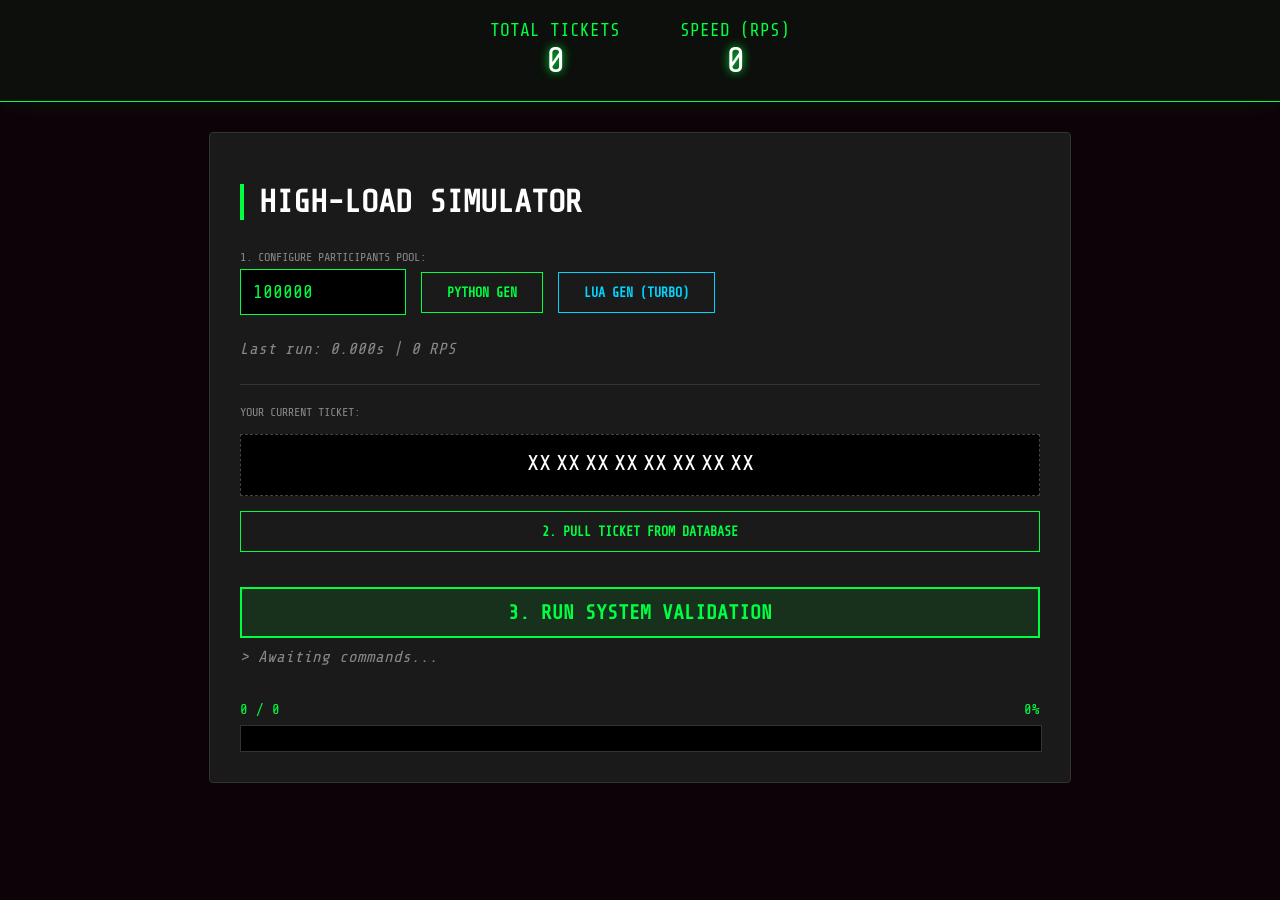
==== static/index.html @ 763cc115 "Initial commit: truly clean" ====
<!DOCTYPE html>
<html lang="en">
<head>
    <meta charset="UTF-8">
    <meta name="viewport" content="width=device-width, initial-scale=1.0">
    <title>Redis High-Load System</title>
    <link href="https://fonts.googleapis.com/css2?family=Share+Tech+Mono&display=swap" rel="stylesheet">
    <style>
        :root {
            --neon-green: #00ff41;
            --neon-blue: #00d4ff;
            --dark-bg: #0d0208;
            --panel-bg: #1a1a1a;
        }

        body {
            font-family: 'Share Tech Mono', monospace;
            background: var(--dark-bg);
            color: var(--neon-green);
            margin: 0;
            display: flex;
            flex-direction: column;
            align-items: center;
            min-height: 100vh;
        }

        .stats-container {
            display: flex;
            width: 100%;
            justify-content: center;
            gap: 60px;
            padding: 20px 0;
            background: rgba(0, 255, 65, 0.05);
            border-bottom: 1px solid var(--neon-green);
            box-shadow: 0 0 20px rgba(0, 255, 65, 0.1);
        }

        .stat-box { font-size: 18px; text-align: center; }
        .stat-value { color: #fff; display: block; font-size: 36px; text-shadow: 0 0 10px var(--neon-green); }

        .main-panel {
            width: 90%;
            max-width: 800px;
            background: var(--panel-bg);
            margin: 30px 0;
            padding: 30px;
            border: 1px solid #333;
            border-radius: 4px;
        }

        h1 { color: #fff; border-left: 4px solid var(--neon-green); padding-left: 15px; text-transform: uppercase; margin-bottom: 30px;}

        .control-row {
            display: flex;
            align-items: center;
            gap: 15px;
            margin-bottom: 25px;
            flex-wrap: wrap;
        }

        input[type="number"] {
            background: #000;
            border: 1px solid var(--neon-green);
            color: var(--neon-green);
            padding: 12px;
            font-size: 18px;
            font-family: inherit;
            width: 140px;
            outline: none;
        }

        button {
            background: transparent;
            color: var(--neon-green);
            padding: 12px 25px;
            font-family: inherit;
            font-weight: bold;
            border: 1px solid var(--neon-green);
            cursor: pointer;
            transition: all 0.2s ease;
            text-transform: uppercase;
        }

        button:hover {
            background: var(--neon-green);
            color: #000;
            box-shadow: 0 0 15px var(--neon-green);
        }

        .lua-btn { border-color: var(--neon-blue); color: var(--neon-blue); }
        .lua-btn:hover { background: var(--neon-blue); color: #000; box-shadow: 0 0 15px var(--neon-blue); }

        button.primary-btn {
            background: rgba(0, 255, 65, 0.1);
            border-width: 2px;
            width: 100%;
            font-size: 20px;
            margin-top: 10px;
        }

        .progress-section { margin-top: 30px; }
        .progress-labels { display: flex; justify-content: space-between; margin-bottom: 8px; font-size: 14px; }

        .progress-container {
            width: 100%; height: 25px; background: #000; border: 1px solid #333; position: relative;
            overflow: hidden;
        }

        #progress-bar {
            width: 0%; height: 100%; background: var(--neon-green);
            transition: width 0.15s linear;
            box-shadow: 0 0 20px rgba(0, 255, 65, 0.4);
        }

        .numbers-display {
            background: #000; padding: 15px; border: 1px dashed #444;
            margin: 15px 0; font-size: 1.4em; color: #fff; min-height: 30px;
            display: flex; gap: 5px; justify-content: center;
        }

        .status-msg { color: #888; font-style: italic; margin-top: 10px; min-height: 1.5em; }
        label { display: block; font-size: 12px; color: #888; margin-bottom: 5px; }

        .win-box { border: 2px solid #ffff00; padding: 15px; background: rgba(255,255,0,0.1); text-align: center; }
        .win-text { font-size: 1.5em; color: #ffff00; display: block; margin-bottom: 5px; }
    </style>
</head>
<body>

    <div class="stats-container">
        <div class="stat-box">TOTAL TICKETS<span id="total-counter" class="stat-value">0</span></div>
        <div class="stat-box">SPEED (RPS)<span id="rps-counter" class="stat-value">0</span></div>
    </div>

    <div class="main-panel">
        <h1>High-Load Simulator</h1>

        <div class="control-section">
            <label for="participants">1. CONFIGURE PARTICIPANTS POOL:</label>
            <div class="control-row">
                <input type="number" id="participants" value="100000" min="1">
                <button onclick="runGenerator('python')">Python Gen</button>
                <button onclick="runGenerator('lua')" class="lua-btn">Lua Gen (Turbo)</button>
            </div>
        </div>

        <div id="benchmark-result" class="status-msg">
            Last run: <span id="timer-val">0.000</span>s | <span id="eff-rps">0</span> RPS
        </div>

        <hr style="border: 0; border-top: 1px solid #333; margin: 20px 0;">

        <div class="control-section">
            <label>YOUR CURRENT TICKET:</label>
            <div id="user-numbers" class="numbers-display">
                <span>XX</span><span>XX</span><span>XX</span><span>XX</span>
                <span>XX</span><span>XX</span><span>XX</span><span>XX</span>
            </div>
            <button onclick="pickMyTicket()" style="width: 100%;">2. PULL TICKET FROM DATABASE</button>
        </div>

        <div style="margin-top: 25px;">
            <button id="startLotteryBtn" onclick="startFullLottery()" class="primary-btn">
                3. RUN SYSTEM VALIDATION
            </button>
        </div>

        <div id="game-status" class="status-msg">> Awaiting commands...</div>

        <div class="progress-section">
            <div class="progress-labels">
                <span id="progress-count">0 / 0</span>
                <span id="progress-percent">0%</span>
            </div>
            <div class="progress-container">
                <div id="progress-bar"></div>
            </div>
        </div>
    </div>

    <script src="/static/script.js"></script>
</body>
</html>
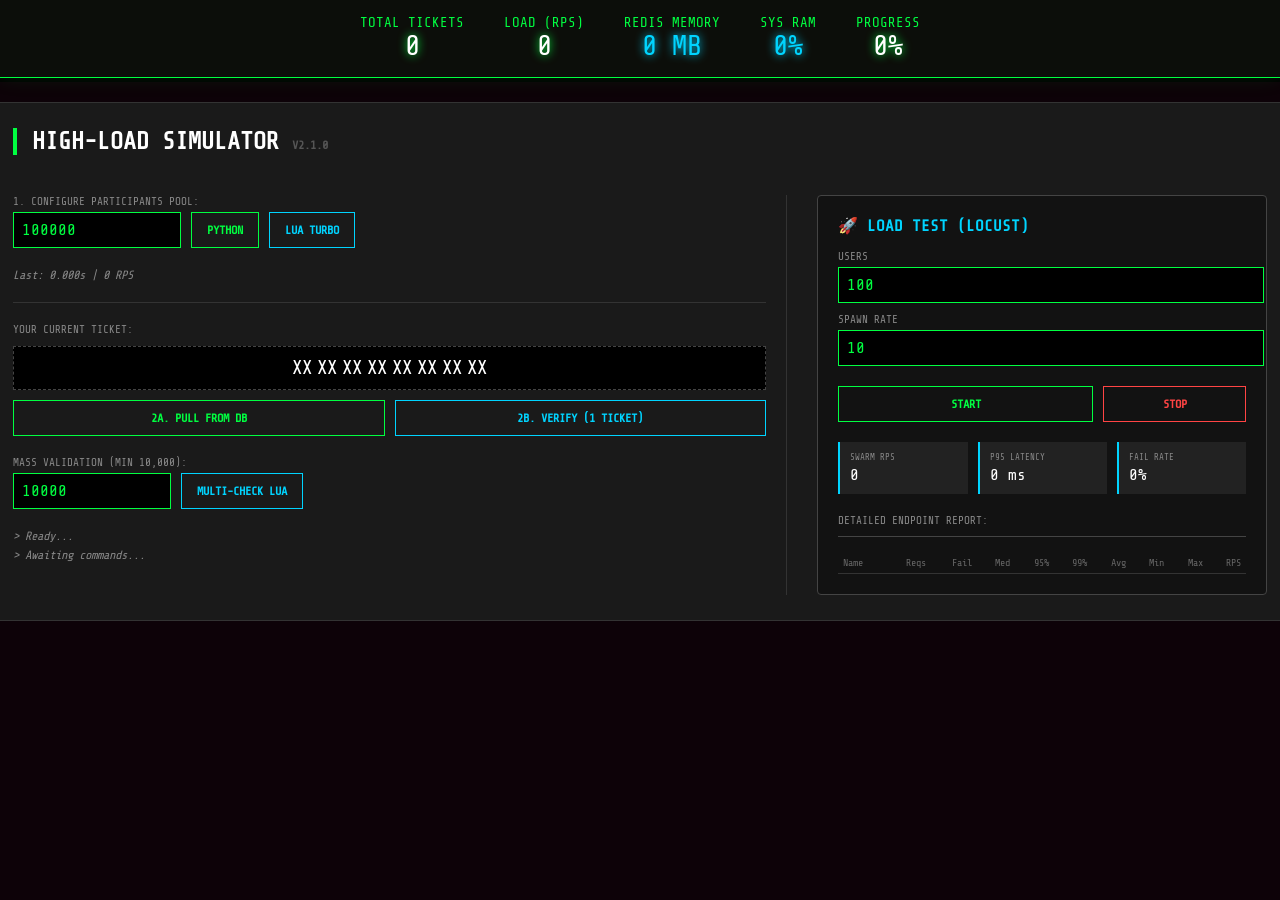
==== commit 837b4350: "feat: implement load testing dashboard and locust integration Body:  Integrated Locust real-time met" ====
--- a/static/index.html
+++ b/static/index.html
@@ -24,156 +24,257 @@
             min-height: 100vh;
         }
 
+        /* ВЕРХНЯЯ ПАНЕЛЬ СТАТИСТИКИ */
         .stats-container {
             display: flex;
             width: 100%;
             justify-content: center;
-            gap: 60px;
-            padding: 20px 0;
+            gap: 40px;
+            padding: 15px 0;
             background: rgba(0, 255, 65, 0.05);
             border-bottom: 1px solid var(--neon-green);
             box-shadow: 0 0 20px rgba(0, 255, 65, 0.1);
-        }
-
-        .stat-box { font-size: 18px; text-align: center; }
-        .stat-value { color: #fff; display: block; font-size: 36px; text-shadow: 0 0 10px var(--neon-green); }
+            position: sticky;
+            top: 0;
+            z-index: 100;
+        }
+
+        .stat-box { font-size: 14px; text-align: center; }
+        .stat-value { color: #fff; display: block; font-size: 28px; text-shadow: 0 0 10px var(--neon-green); }
+        .stat-value.blue { text-shadow: 0 0 10px var(--neon-blue); color: var(--neon-blue); }
+
+        /* ПРОГРЕСС БАР ВВЕРХУ */
+        .top-progress {
+            width: 100%;
+            height: 4px;
+            background: #000;
+            position: relative;
+        }
+        #progress-bar {
+            width: 0%;
+            height: 100%;
+            background: var(--neon-green);
+            box-shadow: 0 0 15px var(--neon-green);
+            transition: width 0.2s ease;
+        }
 
         .main-panel {
-            width: 90%;
-            max-width: 800px;
+            width: 98%;
+            max-width: 1300px; /* Увеличил ширину для таблицы */
             background: var(--panel-bg);
-            margin: 30px 0;
-            padding: 30px;
+            margin: 20px 0;
+            padding: 25px;
             border: 1px solid #333;
             border-radius: 4px;
-        }
-
-        h1 { color: #fff; border-left: 4px solid var(--neon-green); padding-left: 15px; text-transform: uppercase; margin-bottom: 30px;}
+            display: grid;
+            grid-template-columns: 1fr 450px; /* Расширил колонку Locust под таблицу */
+            gap: 30px;
+        }
+
+        h1 { grid-column: 1 / -1; color: #fff; border-left: 4px solid var(--neon-green); padding-left: 15px; text-transform: uppercase; margin: 0 0 10px 0; font-size: 24px;}
+
+        /* ЛЕВАЯ ЧАСТЬ */
+        .generator-section { border-right: 1px solid #333; padding-right: 20px; }
+
+        /* ПРАВАЯ ЧАСТЬ (LOCUST) */
+        .locust-panel {
+            background: rgba(0, 0, 0, 0.3);
+            padding: 20px;
+            border: 1px solid #444;
+            border-radius: 4px;
+            display: flex;
+            flex-direction: column;
+        }
 
         .control-row {
             display: flex;
             align-items: center;
-            gap: 15px;
-            margin-bottom: 25px;
-            flex-wrap: wrap;
+            gap: 10px;
+            margin-bottom: 20px;
         }
 
         input[type="number"] {
             background: #000;
             border: 1px solid var(--neon-green);
             color: var(--neon-green);
-            padding: 12px;
-            font-size: 18px;
+            padding: 8px;
+            font-size: 16px;
             font-family: inherit;
-            width: 140px;
             outline: none;
         }
 
         button {
             background: transparent;
             color: var(--neon-green);
-            padding: 12px 25px;
+            padding: 10px 15px;
             font-family: inherit;
             font-weight: bold;
             border: 1px solid var(--neon-green);
             cursor: pointer;
             transition: all 0.2s ease;
             text-transform: uppercase;
+            font-size: 12px;
         }
 
         button:hover {
             background: var(--neon-green);
             color: #000;
-            box-shadow: 0 0 15px var(--neon-green);
+            box-shadow: 0 0 10px var(--neon-green);
         }
 
         .lua-btn { border-color: var(--neon-blue); color: var(--neon-blue); }
-        .lua-btn:hover { background: var(--neon-blue); color: #000; box-shadow: 0 0 15px var(--neon-blue); }
-
-        button.primary-btn {
-            background: rgba(0, 255, 65, 0.1);
-            border-width: 2px;
+        .lua-btn:hover { background: var(--neon-blue); color: #000; box-shadow: 0 0 10px var(--neon-blue); }
+
+        .numbers-display {
+            background: #000; padding: 10px; border: 1px dashed #444;
+            margin: 10px 0; font-size: 1.2em; color: #fff;
+            display: flex; gap: 5px; justify-content: center;
+        }
+
+        .status-msg { color: #888; font-size: 12px; margin-top: 5px; font-style: italic; }
+        label { display: block; font-size: 11px; color: #888; margin-bottom: 4px; text-transform: uppercase; }
+
+        .locust-stats-grid {
+            display: grid;
+            grid-template-columns: repeat(3, 1fr);
+            gap: 10px;
+            margin-top: 20px;
+            margin-bottom: 20px;
+        }
+        .stat-card-small {
+            background: #222;
+            padding: 10px;
+            border-left: 2px solid var(--neon-blue);
+        }
+        .stat-card-small small { font-size: 9px; color: #888; display: block; margin-bottom: 4px; }
+        .stat-card-small .val { font-size: 16px; color: #fff; }
+
+        /* ТАБЛИЦА СТАТИСТИКИ */
+        .table-wrapper {
+            overflow-x: auto;
+            border-top: 1px solid #444;
+            padding-top: 15px;
+            margin-top: 5px;
+        }
+        .stats-table {
             width: 100%;
-            font-size: 20px;
-            margin-top: 10px;
-        }
-
-        .progress-section { margin-top: 30px; }
-        .progress-labels { display: flex; justify-content: space-between; margin-bottom: 8px; font-size: 14px; }
-
-        .progress-container {
-            width: 100%; height: 25px; background: #000; border: 1px solid #333; position: relative;
-            overflow: hidden;
-        }
-
-        #progress-bar {
-            width: 0%; height: 100%; background: var(--neon-green);
-            transition: width 0.15s linear;
-            box-shadow: 0 0 20px rgba(0, 255, 65, 0.4);
-        }
-
-        .numbers-display {
-            background: #000; padding: 15px; border: 1px dashed #444;
-            margin: 15px 0; font-size: 1.4em; color: #fff; min-height: 30px;
-            display: flex; gap: 5px; justify-content: center;
-        }
-
-        .status-msg { color: #888; font-style: italic; margin-top: 10px; min-height: 1.5em; }
-        label { display: block; font-size: 12px; color: #888; margin-bottom: 5px; }
-
-        .win-box { border: 2px solid #ffff00; padding: 15px; background: rgba(255,255,0,0.1); text-align: center; }
-        .win-text { font-size: 1.5em; color: #ffff00; display: block; margin-bottom: 5px; }
+            font-size: 10px;
+            border-collapse: collapse;
+            text-align: right;
+        }
+        .stats-table th {
+            color: #666;
+            padding: 5px;
+            border-bottom: 1px solid #333;
+            font-weight: normal;
+        }
+        .stats-table td {
+            padding: 6px 4px;
+            border-bottom: 1px solid #222;
+        }
+        .stats-table tr:hover { background: rgba(255,255,255,0.02); }
     </style>
 </head>
 <body>
 
     <div class="stats-container">
         <div class="stat-box">TOTAL TICKETS<span id="total-counter" class="stat-value">0</span></div>
-        <div class="stat-box">SPEED (RPS)<span id="rps-counter" class="stat-value">0</span></div>
+        <div class="stat-box">LOAD (RPS)<span id="rps-counter" class="stat-value">0</span></div>
+        <div class="stat-box">REDIS MEMORY<span id="redis-mem-val" class="stat-value blue">0 MB</span></div>
+        <div class="stat-box">SYS RAM<span id="sys-mem-val" class="stat-value blue">0%</span></div>
+        <div class="stat-box">PROGRESS<span id="progress-percent" class="stat-value">0%</span></div>
     </div>
 
+    <div class="top-progress">
+        <div id="progress-bar"></div>
+    </div>
+
     <div class="main-panel">
-        <h1>High-Load Simulator</h1>
-
-        <div class="control-section">
-            <label for="participants">1. CONFIGURE PARTICIPANTS POOL:</label>
+        <h1>High-Load Simulator <small style="font-size: 12px; color: #555;">v2.1.0</small></h1>
+
+        <div class="generator-section">
+            <label id="gen-label">1. CONFIGURE PARTICIPANTS POOL:</label>
             <div class="control-row">
-                <input type="number" id="participants" value="100000" min="1">
-                <button onclick="runGenerator('python')">Python Gen</button>
-                <button onclick="runGenerator('lua')" class="lua-btn">Lua Gen (Turbo)</button>
-            </div>
-        </div>
-
-        <div id="benchmark-result" class="status-msg">
-            Last run: <span id="timer-val">0.000</span>s | <span id="eff-rps">0</span> RPS
-        </div>
-
-        <hr style="border: 0; border-top: 1px solid #333; margin: 20px 0;">
-
-        <div class="control-section">
+                <input type="number" id="participants" value="100000" style="width: 150px;">
+                <button onclick="runGenerator('python')">Python</button>
+                <button onclick="runGenerator('lua')" class="lua-btn">Lua Turbo</button>
+            </div>
+            <div id="benchmark-result" class="status-msg">
+                Last: <span id="timer-val">0.000</span>s | <span id="eff-rps">0</span> RPS
+            </div>
+
+            <hr style="border: 0; border-top: 1px solid #333; margin: 20px 0;">
+
             <label>YOUR CURRENT TICKET:</label>
             <div id="user-numbers" class="numbers-display">
                 <span>XX</span><span>XX</span><span>XX</span><span>XX</span>
                 <span>XX</span><span>XX</span><span>XX</span><span>XX</span>
             </div>
-            <button onclick="pickMyTicket()" style="width: 100%;">2. PULL TICKET FROM DATABASE</button>
+            <div id="ticket-status" class="status-msg" style="text-align: center; margin-bottom: 10px;"></div>
+
+            <div style="display: flex; gap: 10px; margin-bottom: 20px;">
+                <button onclick="pickMyTicket()" style="flex: 1;">2a. PULL FROM DB</button>
+                <button onclick="verifySingleTicket()" class="lua-btn" style="flex: 1;">2b. VERIFY (1 TICKET)</button>
+            </div>
+
+            <label>MASS VALIDATION (MIN 10,000):</label>
+            <div class="control-row">
+                <input type="number" id="multi-count" value="10000" min="10000" step="1000" style="width: 140px;">
+                <button onclick="runMultiCheck()" class="lua-btn">Multi-Check Lua</button>
+            </div>
+            <div id="multi-results" class="status-msg">> Ready...</div>
+            <div id="game-status" class="status-msg">> Awaiting commands...</div>
         </div>
 
-        <div style="margin-top: 25px;">
-            <button id="startLotteryBtn" onclick="startFullLottery()" class="primary-btn">
-                3. RUN SYSTEM VALIDATION
-            </button>
-        </div>
-
-        <div id="game-status" class="status-msg">> Awaiting commands...</div>
-
-        <div class="progress-section">
-            <div class="progress-labels">
-                <span id="progress-count">0 / 0</span>
-                <span id="progress-percent">0%</span>
-            </div>
-            <div class="progress-container">
-                <div id="progress-bar"></div>
+        <div class="locust-panel">
+            <h3 style="margin: 0 0 15px 0; font-size: 16px; color: var(--neon-blue);">🚀 LOAD TEST (LOCUST)</h3>
+
+            <label>Users</label>
+            <input type="number" id="locust-users" value="100" style="width: 100%; margin-bottom: 10px;">
+
+            <label>Spawn Rate</label>
+            <input type="number" id="locust-spawn" value="10" style="width: 100%; margin-bottom: 20px;">
+
+            <div style="display: flex; gap: 10px;">
+                <button onclick="startLocust()" style="flex: 2; border-color: #00ff41;">START</button>
+                <button onclick="stopLocust()" style="flex: 1; border-color: #ff4444; color: #ff4444;">STOP</button>
+            </div>
+
+            <div class="locust-stats-grid">
+                <div class="stat-card-small">
+                    <small>SWARM RPS</small>
+                    <div id="external-rps" class="val">0</div>
+                </div>
+                <div class="stat-card-small">
+                    <small>P95 LATENCY</small>
+                    <div id="p95-latency" class="val">0 ms</div>
+                </div>
+                <div class="stat-card-small">
+                    <small>FAIL RATE</small>
+                    <div id="fail-rate" class="val">0%</div>
+                </div>
+            </div>
+
+            <label>Detailed Endpoint Report:</label>
+            <div class="table-wrapper">
+                <table class="stats-table">
+                    <thead>
+                        <tr>
+                            <th style="text-align:left">Name</th>
+                            <th>Reqs</th>
+                            <th>Fail</th>
+                            <th>Med</th>
+                            <th>95%</th>
+                            <th>99%</th>
+                            <th>Avg</th>
+                            <th>Min</th>
+                            <th>Max</th>
+                            <th>RPS</th>
+                        </tr>
+                    </thead>
+                    <tbody id="stats-body">
+                        </tbody>
+                </table>
             </div>
         </div>
     </div>
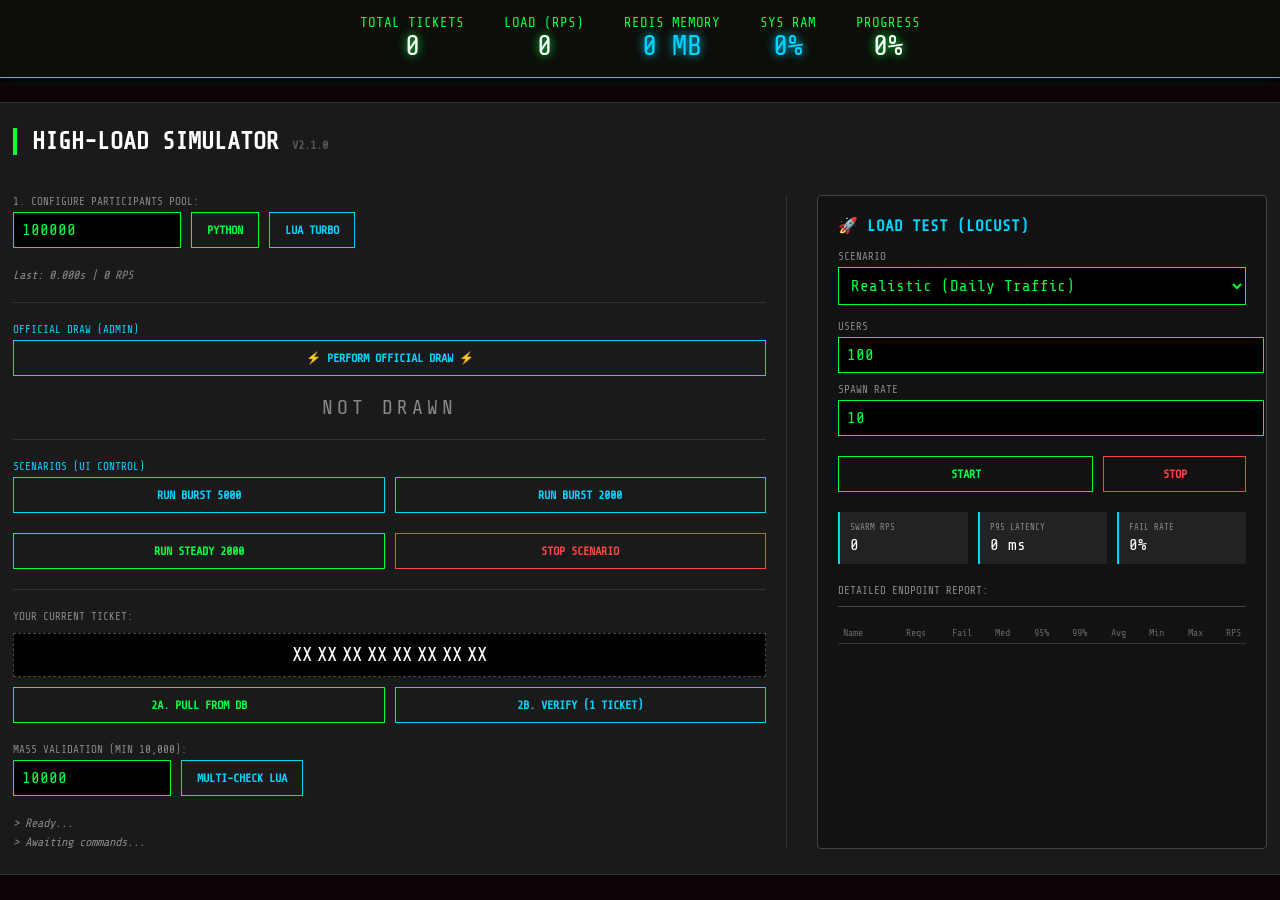
==== commit 23667ab1: "feat(load-dashboard): add scenario presets (burst/steady), modularize frontend structure, stabilize " ====
--- a/static/index.html
+++ b/static/index.html
@@ -1,284 +1,337 @@
 <!DOCTYPE html>
 <html lang="en">
 <head>
-    <meta charset="UTF-8">
-    <meta name="viewport" content="width=device-width, initial-scale=1.0">
-    <title>Redis High-Load System</title>
-    <link href="https://fonts.googleapis.com/css2?family=Share+Tech+Mono&display=swap" rel="stylesheet">
-    <style>
-        :root {
-            --neon-green: #00ff41;
-            --neon-blue: #00d4ff;
-            --dark-bg: #0d0208;
-            --panel-bg: #1a1a1a;
-        }
-
-        body {
-            font-family: 'Share Tech Mono', monospace;
-            background: var(--dark-bg);
-            color: var(--neon-green);
-            margin: 0;
-            display: flex;
-            flex-direction: column;
-            align-items: center;
-            min-height: 100vh;
-        }
-
-        /* ВЕРХНЯЯ ПАНЕЛЬ СТАТИСТИКИ */
-        .stats-container {
-            display: flex;
-            width: 100%;
-            justify-content: center;
-            gap: 40px;
-            padding: 15px 0;
-            background: rgba(0, 255, 65, 0.05);
-            border-bottom: 1px solid var(--neon-green);
-            box-shadow: 0 0 20px rgba(0, 255, 65, 0.1);
-            position: sticky;
-            top: 0;
-            z-index: 100;
-        }
-
-        .stat-box { font-size: 14px; text-align: center; }
-        .stat-value { color: #fff; display: block; font-size: 28px; text-shadow: 0 0 10px var(--neon-green); }
-        .stat-value.blue { text-shadow: 0 0 10px var(--neon-blue); color: var(--neon-blue); }
-
-        /* ПРОГРЕСС БАР ВВЕРХУ */
-        .top-progress {
-            width: 100%;
-            height: 4px;
-            background: #000;
-            position: relative;
-        }
-        #progress-bar {
-            width: 0%;
-            height: 100%;
-            background: var(--neon-green);
-            box-shadow: 0 0 15px var(--neon-green);
-            transition: width 0.2s ease;
-        }
-
-        .main-panel {
-            width: 98%;
-            max-width: 1300px; /* Увеличил ширину для таблицы */
-            background: var(--panel-bg);
-            margin: 20px 0;
-            padding: 25px;
-            border: 1px solid #333;
-            border-radius: 4px;
-            display: grid;
-            grid-template-columns: 1fr 450px; /* Расширил колонку Locust под таблицу */
-            gap: 30px;
-        }
-
-        h1 { grid-column: 1 / -1; color: #fff; border-left: 4px solid var(--neon-green); padding-left: 15px; text-transform: uppercase; margin: 0 0 10px 0; font-size: 24px;}
-
-        /* ЛЕВАЯ ЧАСТЬ */
-        .generator-section { border-right: 1px solid #333; padding-right: 20px; }
-
-        /* ПРАВАЯ ЧАСТЬ (LOCUST) */
-        .locust-panel {
-            background: rgba(0, 0, 0, 0.3);
-            padding: 20px;
-            border: 1px solid #444;
-            border-radius: 4px;
-            display: flex;
-            flex-direction: column;
-        }
-
-        .control-row {
-            display: flex;
-            align-items: center;
-            gap: 10px;
-            margin-bottom: 20px;
-        }
-
-        input[type="number"] {
-            background: #000;
-            border: 1px solid var(--neon-green);
-            color: var(--neon-green);
-            padding: 8px;
-            font-size: 16px;
-            font-family: inherit;
-            outline: none;
-        }
-
-        button {
-            background: transparent;
-            color: var(--neon-green);
-            padding: 10px 15px;
-            font-family: inherit;
-            font-weight: bold;
-            border: 1px solid var(--neon-green);
-            cursor: pointer;
-            transition: all 0.2s ease;
-            text-transform: uppercase;
-            font-size: 12px;
-        }
-
-        button:hover {
-            background: var(--neon-green);
-            color: #000;
-            box-shadow: 0 0 10px var(--neon-green);
-        }
-
-        .lua-btn { border-color: var(--neon-blue); color: var(--neon-blue); }
-        .lua-btn:hover { background: var(--neon-blue); color: #000; box-shadow: 0 0 10px var(--neon-blue); }
-
-        .numbers-display {
-            background: #000; padding: 10px; border: 1px dashed #444;
-            margin: 10px 0; font-size: 1.2em; color: #fff;
-            display: flex; gap: 5px; justify-content: center;
-        }
-
-        .status-msg { color: #888; font-size: 12px; margin-top: 5px; font-style: italic; }
-        label { display: block; font-size: 11px; color: #888; margin-bottom: 4px; text-transform: uppercase; }
-
-        .locust-stats-grid {
-            display: grid;
-            grid-template-columns: repeat(3, 1fr);
-            gap: 10px;
-            margin-top: 20px;
-            margin-bottom: 20px;
-        }
-        .stat-card-small {
-            background: #222;
-            padding: 10px;
-            border-left: 2px solid var(--neon-blue);
-        }
-        .stat-card-small small { font-size: 9px; color: #888; display: block; margin-bottom: 4px; }
-        .stat-card-small .val { font-size: 16px; color: #fff; }
-
-        /* ТАБЛИЦА СТАТИСТИКИ */
-        .table-wrapper {
-            overflow-x: auto;
-            border-top: 1px solid #444;
-            padding-top: 15px;
-            margin-top: 5px;
-        }
-        .stats-table {
-            width: 100%;
-            font-size: 10px;
-            border-collapse: collapse;
-            text-align: right;
-        }
-        .stats-table th {
-            color: #666;
-            padding: 5px;
-            border-bottom: 1px solid #333;
-            font-weight: normal;
-        }
-        .stats-table td {
-            padding: 6px 4px;
-            border-bottom: 1px solid #222;
-        }
-        .stats-table tr:hover { background: rgba(255,255,255,0.02); }
-    </style>
+  <meta charset="UTF-8">
+  <meta name="viewport" content="width=device-width, initial-scale=1.0">
+  <title>Redis High-Load System</title>
+  <link href="https://fonts.googleapis.com/css2?family=Share+Tech+Mono&display=swap" rel="stylesheet">
+  <style>
+    :root {
+      --neon-green: #00ff41;
+      --neon-blue: #00d4ff;
+      --dark-bg: #0d0208;
+      --panel-bg: #1a1a1a;
+    }
+
+    body {
+      font-family: 'Share Tech Mono', monospace;
+      background: var(--dark-bg);
+      color: var(--neon-green);
+      margin: 0;
+      display: flex;
+      flex-direction: column;
+      align-items: center;
+      min-height: 100vh;
+    }
+
+    .stats-container {
+      display: flex;
+      width: 100%;
+      justify-content: center;
+      gap: 40px;
+      padding: 15px 0;
+      background: rgba(0, 255, 65, 0.05);
+      border-bottom: 1px solid var(--neon-green);
+      box-shadow: 0 0 20px rgba(0, 255, 65, 0.1);
+      position: sticky;
+      top: 0;
+      z-index: 100;
+    }
+
+    .stat-box { font-size: 14px; text-align: center; }
+    .stat-value { color: #fff; display: block; font-size: 28px; text-shadow: 0 0 10px var(--neon-green); }
+    .stat-value.blue { text-shadow: 0 0 10px var(--neon-blue); color: var(--neon-blue); }
+
+    .top-progress {
+      width: 100%;
+      height: 4px;
+      background: #000;
+      position: relative;
+    }
+    #progress-bar {
+      width: 0%;
+      height: 100%;
+      background: var(--neon-green);
+      box-shadow: 0 0 15px var(--neon-green);
+      transition: width 0.2s ease;
+    }
+
+    .main-panel {
+      width: 98%;
+      max-width: 1300px;
+      background: var(--panel-bg);
+      margin: 20px 0;
+      padding: 25px;
+      border: 1px solid #333;
+      border-radius: 4px;
+      display: grid;
+      grid-template-columns: 1fr 450px;
+      gap: 30px;
+    }
+
+    h1 {
+      grid-column: 1 / -1;
+      color: #fff;
+      border-left: 4px solid var(--neon-green);
+      padding-left: 15px;
+      text-transform: uppercase;
+      margin: 0 0 10px 0;
+      font-size: 24px;
+    }
+
+    .generator-section { border-right: 1px solid #333; padding-right: 20px; }
+
+    .locust-panel {
+      background: rgba(0, 0, 0, 0.3);
+      padding: 20px;
+      border: 1px solid #444;
+      border-radius: 4px;
+      display: flex;
+      flex-direction: column;
+    }
+
+    .control-row {
+      display: flex;
+      align-items: center;
+      gap: 10px;
+      margin-bottom: 20px;
+    }
+
+    input[type="number"], select {
+      background: #000;
+      border: 1px solid var(--neon-green);
+      color: var(--neon-green);
+      padding: 8px;
+      font-size: 16px;
+      font-family: inherit;
+      outline: none;
+    }
+
+    button {
+      background: transparent;
+      color: var(--neon-green);
+      padding: 10px 15px;
+      font-family: inherit;
+      font-weight: bold;
+      border: 1px solid var(--neon-green);
+      cursor: pointer;
+      transition: all 0.2s ease;
+      text-transform: uppercase;
+      font-size: 12px;
+    }
+
+    button:hover {
+      background: var(--neon-green);
+      color: #000;
+      box-shadow: 0 0 10px var(--neon-green);
+    }
+
+    .lua-btn { border-color: var(--neon-blue); color: var(--neon-blue); }
+    .lua-btn:hover { background: var(--neon-blue); color: #000; box-shadow: 0 0 10px var(--neon-blue); }
+
+    .btn-danger { border-color: #ff4444; color: #ff4444; }
+    .btn-danger:hover { background: #ff4444; color: #000; box-shadow: 0 0 10px #ff4444; }
+
+    .numbers-display {
+      background: #000;
+      padding: 10px;
+      border: 1px dashed #444;
+      margin: 10px 0;
+      font-size: 1.2em;
+      color: #fff;
+      display: flex;
+      gap: 5px;
+      justify-content: center;
+    }
+
+    .status-msg { color: #888; font-size: 12px; margin-top: 5px; font-style: italic; }
+    label { display: block; font-size: 11px; color: #888; margin-bottom: 4px; text-transform: uppercase; }
+
+    .locust-stats-grid {
+      display: grid;
+      grid-template-columns: repeat(3, 1fr);
+      gap: 10px;
+      margin-top: 20px;
+      margin-bottom: 20px;
+    }
+    .stat-card-small {
+      background: #222;
+      padding: 10px;
+      border-left: 2px solid var(--neon-blue);
+    }
+    .stat-card-small small { font-size: 9px; color: #888; display: block; margin-bottom: 4px; }
+    .stat-card-small .val { font-size: 16px; color: #fff; }
+
+    .table-wrapper {
+      overflow-x: auto;
+      border-top: 1px solid #444;
+      padding-top: 15px;
+      margin-top: 5px;
+    }
+    .stats-table {
+      width: 100%;
+      font-size: 10px;
+      border-collapse: collapse;
+      text-align: right;
+    }
+    .stats-table th {
+      color: #666;
+      padding: 5px;
+      border-bottom: 1px solid #333;
+      font-weight: normal;
+    }
+    .stats-table td {
+      padding: 6px 4px;
+      border-bottom: 1px solid #222;
+    }
+    .stats-table tr:hover { background: rgba(255,255,255,0.02); }
+
+    .w-100 { width: 100%; }
+    .mt-10 { margin-top: 10px; }
+    .mb-20 { margin-bottom: 20px; }
+    .hr {
+      border: 0;
+      border-top: 1px solid #333;
+      margin: 20px 0;
+    }
+  </style>
 </head>
 <body>
 
-    <div class="stats-container">
-        <div class="stat-box">TOTAL TICKETS<span id="total-counter" class="stat-value">0</span></div>
-        <div class="stat-box">LOAD (RPS)<span id="rps-counter" class="stat-value">0</span></div>
-        <div class="stat-box">REDIS MEMORY<span id="redis-mem-val" class="stat-value blue">0 MB</span></div>
-        <div class="stat-box">SYS RAM<span id="sys-mem-val" class="stat-value blue">0%</span></div>
-        <div class="stat-box">PROGRESS<span id="progress-percent" class="stat-value">0%</span></div>
+  <div class="stats-container">
+    <div class="stat-box">TOTAL TICKETS<span id="total-counter" class="stat-value">0</span></div>
+    <div class="stat-box">LOAD (RPS)<span id="rps-counter" class="stat-value">0</span></div>
+    <div class="stat-box">REDIS MEMORY<span id="redis-mem-val" class="stat-value blue">0 MB</span></div>
+    <div class="stat-box">SYS RAM<span id="sys-mem-val" class="stat-value blue">0%</span></div>
+    <div class="stat-box">PROGRESS<span id="progress-percent" class="stat-value">0%</span></div>
+  </div>
+
+  <div class="top-progress">
+    <div id="progress-bar"></div>
+  </div>
+
+  <div class="main-panel">
+    <h1>High-Load Simulator <small style="font-size: 12px; color: #555;">v2.1.0</small></h1>
+
+    <div class="generator-section">
+      <label id="gen-label">1. CONFIGURE PARTICIPANTS POOL:</label>
+      <div class="control-row">
+        <input type="number" id="participants" value="100000" style="width: 150px;">
+        <button id="btn-gen-python">Python</button>
+        <button id="btn-gen-lua" class="lua-btn">Lua Turbo</button>
+      </div>
+
+      <div id="benchmark-result" class="status-msg">
+        Last: <span id="timer-val">0.000</span>s | <span id="eff-rps">0</span> RPS
+      </div>
+
+      <hr class="hr">
+
+      <label style="color: var(--neon-blue);">OFFICIAL DRAW (ADMIN)</label>
+      <div class="control-row">
+        <button id="btn-draw" class="lua-btn w-100">⚡ PERFORM OFFICIAL DRAW ⚡</button>
+      </div>
+
+      <div style="text-align:center" class="mt-10">
+        <span id="winner-display" style="font-size:20px; letter-spacing:4px; color:#888;">NOT DRAWN</span>
+      </div>
+
+      <hr class="hr">
+
+      <label style="color: var(--neon-blue);">SCENARIOS (UI CONTROL)</label>
+
+      <div class="control-row">
+        <button id="btn-burst-5000" class="lua-btn" style="flex:1;">Run Burst 5000</button>
+        <button id="btn-burst-2000" class="lua-btn" style="flex:1;">Run Burst 2000</button>
+      </div>
+
+      <div class="control-row">
+        <button id="btn-steady" style="flex:1;">Run Steady 2000</button>
+        <button id="btn-scenario-stop" class="btn-danger" style="flex:1;">Stop Scenario</button>
+      </div>
+
+      <hr class="hr">
+
+      <label>YOUR CURRENT TICKET:</label>
+      <div id="user-numbers" class="numbers-display">
+        <span>XX</span><span>XX</span><span>XX</span><span>XX</span>
+        <span>XX</span><span>XX</span><span>XX</span><span>XX</span>
+      </div>
+      <div id="ticket-status" class="status-msg" style="text-align: center; margin-bottom: 10px;"></div>
+
+      <div style="display: flex; gap: 10px; margin-bottom: 20px;">
+        <button id="btn-pull" style="flex:1;">2a. PULL FROM DB</button>
+        <button id="btn-verify" class="lua-btn" style="flex:1;">2b. VERIFY (1 TICKET)</button>
+      </div>
+
+      <label>MASS VALIDATION (MIN 10,000):</label>
+      <div class="control-row">
+        <input type="number" id="multi-count" value="10000" min="10000" step="1000" style="width: 140px;">
+        <button id="btn-multi" class="lua-btn">Multi-Check Lua</button>
+      </div>
+
+      <div id="multi-results" class="status-msg">> Ready...</div>
+      <div id="game-status" class="status-msg">> Awaiting commands...</div>
     </div>
 
-    <div class="top-progress">
-        <div id="progress-bar"></div>
+    <div class="locust-panel">
+      <h3 style="margin: 0 0 15px 0; font-size: 16px; color: var(--neon-blue);">🚀 LOAD TEST (LOCUST)</h3>
+
+      <label>Scenario</label>
+      <select id="locust-scenario" class="w-100" style="margin-bottom:15px;">
+        <option value="realistic">Realistic (Daily Traffic)</option>
+        <option value="burst">Burst After Draw</option>
+      </select>
+
+      <label>Users</label>
+      <input type="number" id="locust-users" value="100" class="w-100" style="margin-bottom: 10px;">
+
+      <label>Spawn Rate</label>
+      <input type="number" id="locust-spawn" value="10" class="w-100" style="margin-bottom: 20px;">
+
+      <div style="display:flex; gap:10px;">
+        <button id="btn-locust-start" style="flex:2; border-color:#00ff41;">START</button>
+        <button id="btn-locust-stop" class="btn-danger" style="flex:1;">STOP</button>
+      </div>
+
+      <div class="locust-stats-grid">
+        <div class="stat-card-small">
+          <small>SWARM RPS</small>
+          <div id="external-rps" class="val">0</div>
+        </div>
+        <div class="stat-card-small">
+          <small>P95 LATENCY</small>
+          <div id="p95-latency" class="val">0 ms</div>
+        </div>
+        <div class="stat-card-small">
+          <small>FAIL RATE</small>
+          <div id="fail-rate" class="val">0%</div>
+        </div>
+      </div>
+
+      <label>Detailed Endpoint Report:</label>
+      <div class="table-wrapper">
+        <table class="stats-table">
+          <thead>
+            <tr>
+              <th style="text-align:left">Name</th>
+              <th>Reqs</th>
+              <th>Fail</th>
+              <th>Med</th>
+              <th>95%</th>
+              <th>99%</th>
+              <th>Avg</th>
+              <th>Min</th>
+              <th>Max</th>
+              <th>RPS</th>
+            </tr>
+          </thead>
+          <tbody id="stats-body"></tbody>
+        </table>
+      </div>
     </div>
-
-    <div class="main-panel">
-        <h1>High-Load Simulator <small style="font-size: 12px; color: #555;">v2.1.0</small></h1>
-
-        <div class="generator-section">
-            <label id="gen-label">1. CONFIGURE PARTICIPANTS POOL:</label>
-            <div class="control-row">
-                <input type="number" id="participants" value="100000" style="width: 150px;">
-                <button onclick="runGenerator('python')">Python</button>
-                <button onclick="runGenerator('lua')" class="lua-btn">Lua Turbo</button>
-            </div>
-            <div id="benchmark-result" class="status-msg">
-                Last: <span id="timer-val">0.000</span>s | <span id="eff-rps">0</span> RPS
-            </div>
-
-            <hr style="border: 0; border-top: 1px solid #333; margin: 20px 0;">
-
-            <label>YOUR CURRENT TICKET:</label>
-            <div id="user-numbers" class="numbers-display">
-                <span>XX</span><span>XX</span><span>XX</span><span>XX</span>
-                <span>XX</span><span>XX</span><span>XX</span><span>XX</span>
-            </div>
-            <div id="ticket-status" class="status-msg" style="text-align: center; margin-bottom: 10px;"></div>
-
-            <div style="display: flex; gap: 10px; margin-bottom: 20px;">
-                <button onclick="pickMyTicket()" style="flex: 1;">2a. PULL FROM DB</button>
-                <button onclick="verifySingleTicket()" class="lua-btn" style="flex: 1;">2b. VERIFY (1 TICKET)</button>
-            </div>
-
-            <label>MASS VALIDATION (MIN 10,000):</label>
-            <div class="control-row">
-                <input type="number" id="multi-count" value="10000" min="10000" step="1000" style="width: 140px;">
-                <button onclick="runMultiCheck()" class="lua-btn">Multi-Check Lua</button>
-            </div>
-            <div id="multi-results" class="status-msg">> Ready...</div>
-            <div id="game-status" class="status-msg">> Awaiting commands...</div>
-        </div>
-
-        <div class="locust-panel">
-            <h3 style="margin: 0 0 15px 0; font-size: 16px; color: var(--neon-blue);">🚀 LOAD TEST (LOCUST)</h3>
-
-            <label>Users</label>
-            <input type="number" id="locust-users" value="100" style="width: 100%; margin-bottom: 10px;">
-
-            <label>Spawn Rate</label>
-            <input type="number" id="locust-spawn" value="10" style="width: 100%; margin-bottom: 20px;">
-
-            <div style="display: flex; gap: 10px;">
-                <button onclick="startLocust()" style="flex: 2; border-color: #00ff41;">START</button>
-                <button onclick="stopLocust()" style="flex: 1; border-color: #ff4444; color: #ff4444;">STOP</button>
-            </div>
-
-            <div class="locust-stats-grid">
-                <div class="stat-card-small">
-                    <small>SWARM RPS</small>
-                    <div id="external-rps" class="val">0</div>
-                </div>
-                <div class="stat-card-small">
-                    <small>P95 LATENCY</small>
-                    <div id="p95-latency" class="val">0 ms</div>
-                </div>
-                <div class="stat-card-small">
-                    <small>FAIL RATE</small>
-                    <div id="fail-rate" class="val">0%</div>
-                </div>
-            </div>
-
-            <label>Detailed Endpoint Report:</label>
-            <div class="table-wrapper">
-                <table class="stats-table">
-                    <thead>
-                        <tr>
-                            <th style="text-align:left">Name</th>
-                            <th>Reqs</th>
-                            <th>Fail</th>
-                            <th>Med</th>
-                            <th>95%</th>
-                            <th>99%</th>
-                            <th>Avg</th>
-                            <th>Min</th>
-                            <th>Max</th>
-                            <th>RPS</th>
-                        </tr>
-                    </thead>
-                    <tbody id="stats-body">
-                        </tbody>
-                </table>
-            </div>
-        </div>
-    </div>
-
-    <script src="/static/script.js"></script>
+  </div>
+
+  <script type="module" src="/static/js/main.js"></script>
 </body>
 </html>
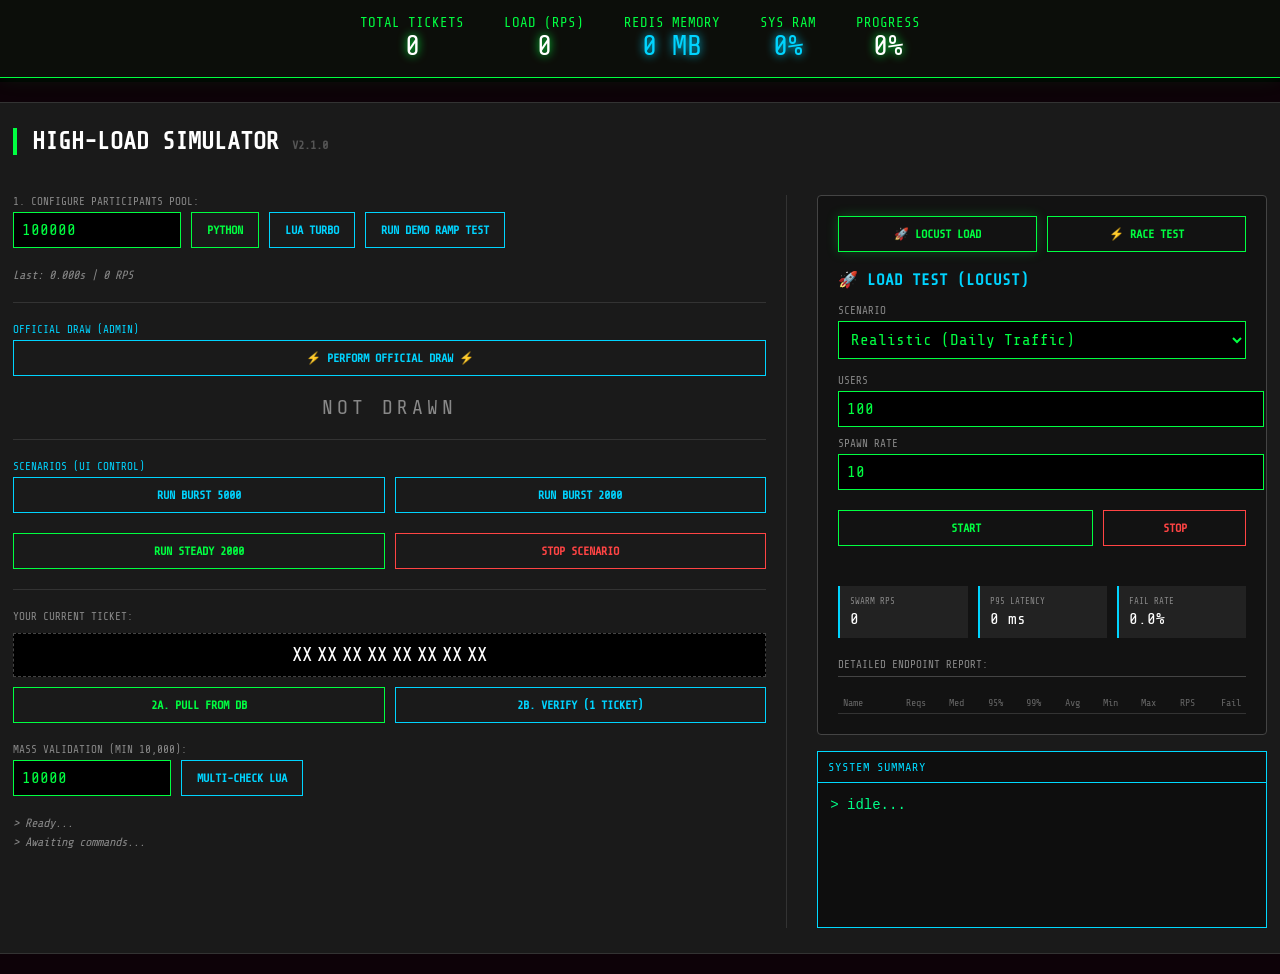
==== commit 6084d2da: "Implement race condition lab, ramp load scenario and terminal-based system summary" ====
--- a/static/index.html
+++ b/static/index.html
@@ -1,200 +1,11 @@
 <!DOCTYPE html>
 <html lang="en">
 <head>
-  <meta charset="UTF-8">
-  <meta name="viewport" content="width=device-width, initial-scale=1.0">
+  <meta charset="UTF-8" />
+  <meta name="viewport" content="width=device-width, initial-scale=1.0" />
   <title>Redis High-Load System</title>
-  <link href="https://fonts.googleapis.com/css2?family=Share+Tech+Mono&display=swap" rel="stylesheet">
-  <style>
-    :root {
-      --neon-green: #00ff41;
-      --neon-blue: #00d4ff;
-      --dark-bg: #0d0208;
-      --panel-bg: #1a1a1a;
-    }
-
-    body {
-      font-family: 'Share Tech Mono', monospace;
-      background: var(--dark-bg);
-      color: var(--neon-green);
-      margin: 0;
-      display: flex;
-      flex-direction: column;
-      align-items: center;
-      min-height: 100vh;
-    }
-
-    .stats-container {
-      display: flex;
-      width: 100%;
-      justify-content: center;
-      gap: 40px;
-      padding: 15px 0;
-      background: rgba(0, 255, 65, 0.05);
-      border-bottom: 1px solid var(--neon-green);
-      box-shadow: 0 0 20px rgba(0, 255, 65, 0.1);
-      position: sticky;
-      top: 0;
-      z-index: 100;
-    }
-
-    .stat-box { font-size: 14px; text-align: center; }
-    .stat-value { color: #fff; display: block; font-size: 28px; text-shadow: 0 0 10px var(--neon-green); }
-    .stat-value.blue { text-shadow: 0 0 10px var(--neon-blue); color: var(--neon-blue); }
-
-    .top-progress {
-      width: 100%;
-      height: 4px;
-      background: #000;
-      position: relative;
-    }
-    #progress-bar {
-      width: 0%;
-      height: 100%;
-      background: var(--neon-green);
-      box-shadow: 0 0 15px var(--neon-green);
-      transition: width 0.2s ease;
-    }
-
-    .main-panel {
-      width: 98%;
-      max-width: 1300px;
-      background: var(--panel-bg);
-      margin: 20px 0;
-      padding: 25px;
-      border: 1px solid #333;
-      border-radius: 4px;
-      display: grid;
-      grid-template-columns: 1fr 450px;
-      gap: 30px;
-    }
-
-    h1 {
-      grid-column: 1 / -1;
-      color: #fff;
-      border-left: 4px solid var(--neon-green);
-      padding-left: 15px;
-      text-transform: uppercase;
-      margin: 0 0 10px 0;
-      font-size: 24px;
-    }
-
-    .generator-section { border-right: 1px solid #333; padding-right: 20px; }
-
-    .locust-panel {
-      background: rgba(0, 0, 0, 0.3);
-      padding: 20px;
-      border: 1px solid #444;
-      border-radius: 4px;
-      display: flex;
-      flex-direction: column;
-    }
-
-    .control-row {
-      display: flex;
-      align-items: center;
-      gap: 10px;
-      margin-bottom: 20px;
-    }
-
-    input[type="number"], select {
-      background: #000;
-      border: 1px solid var(--neon-green);
-      color: var(--neon-green);
-      padding: 8px;
-      font-size: 16px;
-      font-family: inherit;
-      outline: none;
-    }
-
-    button {
-      background: transparent;
-      color: var(--neon-green);
-      padding: 10px 15px;
-      font-family: inherit;
-      font-weight: bold;
-      border: 1px solid var(--neon-green);
-      cursor: pointer;
-      transition: all 0.2s ease;
-      text-transform: uppercase;
-      font-size: 12px;
-    }
-
-    button:hover {
-      background: var(--neon-green);
-      color: #000;
-      box-shadow: 0 0 10px var(--neon-green);
-    }
-
-    .lua-btn { border-color: var(--neon-blue); color: var(--neon-blue); }
-    .lua-btn:hover { background: var(--neon-blue); color: #000; box-shadow: 0 0 10px var(--neon-blue); }
-
-    .btn-danger { border-color: #ff4444; color: #ff4444; }
-    .btn-danger:hover { background: #ff4444; color: #000; box-shadow: 0 0 10px #ff4444; }
-
-    .numbers-display {
-      background: #000;
-      padding: 10px;
-      border: 1px dashed #444;
-      margin: 10px 0;
-      font-size: 1.2em;
-      color: #fff;
-      display: flex;
-      gap: 5px;
-      justify-content: center;
-    }
-
-    .status-msg { color: #888; font-size: 12px; margin-top: 5px; font-style: italic; }
-    label { display: block; font-size: 11px; color: #888; margin-bottom: 4px; text-transform: uppercase; }
-
-    .locust-stats-grid {
-      display: grid;
-      grid-template-columns: repeat(3, 1fr);
-      gap: 10px;
-      margin-top: 20px;
-      margin-bottom: 20px;
-    }
-    .stat-card-small {
-      background: #222;
-      padding: 10px;
-      border-left: 2px solid var(--neon-blue);
-    }
-    .stat-card-small small { font-size: 9px; color: #888; display: block; margin-bottom: 4px; }
-    .stat-card-small .val { font-size: 16px; color: #fff; }
-
-    .table-wrapper {
-      overflow-x: auto;
-      border-top: 1px solid #444;
-      padding-top: 15px;
-      margin-top: 5px;
-    }
-    .stats-table {
-      width: 100%;
-      font-size: 10px;
-      border-collapse: collapse;
-      text-align: right;
-    }
-    .stats-table th {
-      color: #666;
-      padding: 5px;
-      border-bottom: 1px solid #333;
-      font-weight: normal;
-    }
-    .stats-table td {
-      padding: 6px 4px;
-      border-bottom: 1px solid #222;
-    }
-    .stats-table tr:hover { background: rgba(255,255,255,0.02); }
-
-    .w-100 { width: 100%; }
-    .mt-10 { margin-top: 10px; }
-    .mb-20 { margin-bottom: 20px; }
-    .hr {
-      border: 0;
-      border-top: 1px solid #333;
-      margin: 20px 0;
-    }
-  </style>
+  <link href="https://fonts.googleapis.com/css2?family=Share+Tech+Mono&display=swap" rel="stylesheet" />
+  <link rel="stylesheet" href="/static/styles.css" />
 </head>
 <body>
 
@@ -211,62 +22,64 @@
   </div>
 
   <div class="main-panel">
-    <h1>High-Load Simulator <small style="font-size: 12px; color: #555;">v2.1.0</small></h1>
+    <h1>High-Load Simulator <small class="version-tag">v2.1.0</small></h1>
 
     <div class="generator-section">
       <label id="gen-label">1. CONFIGURE PARTICIPANTS POOL:</label>
       <div class="control-row">
-        <input type="number" id="participants" value="100000" style="width: 150px;">
+        <input type="number" id="participants" value="100000" class="participants-input" />
         <button id="btn-gen-python">Python</button>
         <button id="btn-gen-lua" class="lua-btn">Lua Turbo</button>
+        <button id="btnRunDemo" class="btn-cyan">Run Demo Ramp Test</button>
       </div>
 
       <div id="benchmark-result" class="status-msg">
         Last: <span id="timer-val">0.000</span>s | <span id="eff-rps">0</span> RPS
       </div>
 
-      <hr class="hr">
+      <hr class="hr" />
 
-      <label style="color: var(--neon-blue);">OFFICIAL DRAW (ADMIN)</label>
+      <label class="label-blue">OFFICIAL DRAW (ADMIN)</label>
       <div class="control-row">
         <button id="btn-draw" class="lua-btn w-100">⚡ PERFORM OFFICIAL DRAW ⚡</button>
       </div>
 
-      <div style="text-align:center" class="mt-10">
-        <span id="winner-display" style="font-size:20px; letter-spacing:4px; color:#888;">NOT DRAWN</span>
+      <div class="winner-wrap mt-10">
+        <span id="winner-display" class="winner-display">NOT DRAWN</span>
       </div>
 
-      <hr class="hr">
+      <hr class="hr" />
 
-      <label style="color: var(--neon-blue);">SCENARIOS (UI CONTROL)</label>
+      <label class="label-blue">SCENARIOS (UI CONTROL)</label>
 
       <div class="control-row">
-        <button id="btn-burst-5000" class="lua-btn" style="flex:1;">Run Burst 5000</button>
-        <button id="btn-burst-2000" class="lua-btn" style="flex:1;">Run Burst 2000</button>
+        <button id="btn-burst-5000" class="lua-btn flex-1">Run Burst 5000</button>
+        <button id="btn-burst-2000" class="lua-btn flex-1">Run Burst 2000</button>
       </div>
 
       <div class="control-row">
-        <button id="btn-steady" style="flex:1;">Run Steady 2000</button>
-        <button id="btn-scenario-stop" class="btn-danger" style="flex:1;">Stop Scenario</button>
+        <button id="btn-steady" class="flex-1">Run Steady 2000</button>
+        <button id="btn-scenario-stop" class="btn-danger flex-1">Stop Scenario</button>
       </div>
 
-      <hr class="hr">
+      <hr class="hr" />
 
       <label>YOUR CURRENT TICKET:</label>
       <div id="user-numbers" class="numbers-display">
         <span>XX</span><span>XX</span><span>XX</span><span>XX</span>
         <span>XX</span><span>XX</span><span>XX</span><span>XX</span>
       </div>
-      <div id="ticket-status" class="status-msg" style="text-align: center; margin-bottom: 10px;"></div>
 
-      <div style="display: flex; gap: 10px; margin-bottom: 20px;">
-        <button id="btn-pull" style="flex:1;">2a. PULL FROM DB</button>
-        <button id="btn-verify" class="lua-btn" style="flex:1;">2b. VERIFY (1 TICKET)</button>
+      <div id="ticket-status" class="status-msg centered mb-10"></div>
+
+      <div class="ticket-actions">
+        <button id="btn-pull" class="flex-1">2a. PULL FROM DB</button>
+        <button id="btn-verify" class="lua-btn flex-1">2b. VERIFY (1 TICKET)</button>
       </div>
 
       <label>MASS VALIDATION (MIN 10,000):</label>
       <div class="control-row">
-        <input type="number" id="multi-count" value="10000" min="10000" step="1000" style="width: 140px;">
+        <input type="number" id="multi-count" value="10000" min="10000" step="1000" class="multi-count-input" />
         <button id="btn-multi" class="lua-btn">Multi-Check Lua</button>
       </div>
 
@@ -274,62 +87,8 @@
       <div id="game-status" class="status-msg">> Awaiting commands...</div>
     </div>
 
-    <div class="locust-panel">
-      <h3 style="margin: 0 0 15px 0; font-size: 16px; color: var(--neon-blue);">🚀 LOAD TEST (LOCUST)</h3>
-
-      <label>Scenario</label>
-      <select id="locust-scenario" class="w-100" style="margin-bottom:15px;">
-        <option value="realistic">Realistic (Daily Traffic)</option>
-        <option value="burst">Burst After Draw</option>
-      </select>
-
-      <label>Users</label>
-      <input type="number" id="locust-users" value="100" class="w-100" style="margin-bottom: 10px;">
-
-      <label>Spawn Rate</label>
-      <input type="number" id="locust-spawn" value="10" class="w-100" style="margin-bottom: 20px;">
-
-      <div style="display:flex; gap:10px;">
-        <button id="btn-locust-start" style="flex:2; border-color:#00ff41;">START</button>
-        <button id="btn-locust-stop" class="btn-danger" style="flex:1;">STOP</button>
-      </div>
-
-      <div class="locust-stats-grid">
-        <div class="stat-card-small">
-          <small>SWARM RPS</small>
-          <div id="external-rps" class="val">0</div>
-        </div>
-        <div class="stat-card-small">
-          <small>P95 LATENCY</small>
-          <div id="p95-latency" class="val">0 ms</div>
-        </div>
-        <div class="stat-card-small">
-          <small>FAIL RATE</small>
-          <div id="fail-rate" class="val">0%</div>
-        </div>
-      </div>
-
-      <label>Detailed Endpoint Report:</label>
-      <div class="table-wrapper">
-        <table class="stats-table">
-          <thead>
-            <tr>
-              <th style="text-align:left">Name</th>
-              <th>Reqs</th>
-              <th>Fail</th>
-              <th>Med</th>
-              <th>95%</th>
-              <th>99%</th>
-              <th>Avg</th>
-              <th>Min</th>
-              <th>Max</th>
-              <th>RPS</th>
-            </tr>
-          </thead>
-          <tbody id="stats-body"></tbody>
-        </table>
-      </div>
-    </div>
+    <!-- Right panel is loaded dynamically -->
+    <div id="control-panel-slot"></div>
   </div>
 
   <script type="module" src="/static/js/main.js"></script>
--- a/static/styles.css
+++ b/static/styles.css
@@ -0,0 +1,413 @@
+:root {
+  --neon-green: #00ff41;
+  --neon-blue: #00d4ff;
+  --dark-bg: #0d0208;
+  --panel-bg: #1a1a1a;
+}
+
+body {
+  font-family: "Share Tech Mono", monospace;
+  background: var(--dark-bg);
+  color: var(--neon-green);
+  margin: 0;
+  display: flex;
+  flex-direction: column;
+  align-items: center;
+  min-height: 100vh;
+}
+
+.stats-container {
+  display: flex;
+  width: 100%;
+  justify-content: center;
+  gap: 40px;
+  padding: 15px 0;
+  background: rgba(0, 255, 65, 0.05);
+  border-bottom: 1px solid var(--neon-green);
+  box-shadow: 0 0 20px rgba(0, 255, 65, 0.1);
+  position: sticky;
+  top: 0;
+  z-index: 100;
+}
+
+.stat-box {
+  font-size: 14px;
+  text-align: center;
+}
+
+.stat-value {
+  color: #fff;
+  display: block;
+  font-size: 28px;
+  text-shadow: 0 0 10px var(--neon-green);
+}
+
+.stat-value.blue {
+  text-shadow: 0 0 10px var(--neon-blue);
+  color: var(--neon-blue);
+}
+
+.top-progress {
+  width: 100%;
+  height: 4px;
+  background: #000;
+  position: relative;
+}
+
+#progress-bar {
+  width: 0%;
+  height: 100%;
+  background: var(--neon-green);
+  box-shadow: 0 0 15px var(--neon-green);
+  transition: width 0.2s ease;
+}
+
+.main-panel {
+  width: 98%;
+  max-width: 1300px;
+  background: var(--panel-bg);
+  margin: 20px 0;
+  padding: 25px;
+  border: 1px solid #333;
+  border-radius: 4px;
+  display: grid;
+  grid-template-columns: 1fr 450px;
+  gap: 30px;
+}
+
+h1 {
+  grid-column: 1 / -1;
+  color: #fff;
+  border-left: 4px solid var(--neon-green);
+  padding-left: 15px;
+  text-transform: uppercase;
+  margin: 0 0 10px 0;
+  font-size: 24px;
+}
+
+.version-tag {
+  font-size: 12px;
+  color: #555;
+}
+
+.generator-section {
+  border-right: 1px solid #333;
+  padding-right: 20px;
+}
+
+.locust-panel {
+  background: rgba(0, 0, 0, 0.3);
+  padding: 20px;
+  border: 1px solid #444;
+  border-radius: 4px;
+  display: flex;
+  flex-direction: column;
+}
+
+.panel-heading {
+  margin: 0 0 15px 0;
+  font-size: 16px;
+  color: var(--neon-blue);
+}
+
+.control-row {
+  display: flex;
+  align-items: center;
+  gap: 10px;
+  margin-bottom: 20px;
+}
+
+input[type="number"],
+select {
+  background: #000;
+  border: 1px solid var(--neon-green);
+  color: var(--neon-green);
+  padding: 8px;
+  font-size: 16px;
+  font-family: inherit;
+  outline: none;
+}
+
+button {
+  background: transparent;
+  color: var(--neon-green);
+  padding: 10px 15px;
+  font-family: inherit;
+  font-weight: bold;
+  border: 1px solid var(--neon-green);
+  cursor: pointer;
+  transition: all 0.2s ease;
+  text-transform: uppercase;
+  font-size: 12px;
+}
+
+button:hover {
+  background: var(--neon-green);
+  color: #000;
+  box-shadow: 0 0 10px var(--neon-green);
+}
+
+.lua-btn {
+  border-color: var(--neon-blue);
+  color: var(--neon-blue);
+}
+
+.lua-btn:hover {
+  background: var(--neon-blue);
+  color: #000;
+  box-shadow: 0 0 10px var(--neon-blue);
+}
+
+.btn-danger {
+  border-color: #ff4444;
+  color: #ff4444;
+}
+
+.btn-danger:hover {
+  background: #ff4444;
+  color: #000;
+  box-shadow: 0 0 10px #ff4444;
+}
+
+.btn-cyan {
+  border-color: var(--neon-blue);
+  color: var(--neon-blue);
+}
+
+.btn-cyan:hover {
+  background: var(--neon-blue);
+  color: #000;
+  box-shadow: 0 0 10px var(--neon-blue);
+}
+
+.btn-green {
+  border-color: #00ff41;
+}
+
+.numbers-display {
+  background: #000;
+  padding: 10px;
+  border: 1px dashed #444;
+  margin: 10px 0;
+  font-size: 1.2em;
+  color: #fff;
+  display: flex;
+  gap: 5px;
+  justify-content: center;
+}
+
+.status-msg {
+  color: #888;
+  font-size: 12px;
+  margin-top: 5px;
+  font-style: italic;
+}
+
+label {
+  display: block;
+  font-size: 11px;
+  color: #888;
+  margin-bottom: 4px;
+  text-transform: uppercase;
+}
+
+.label-blue {
+  color: var(--neon-blue);
+}
+
+.winner-wrap {
+  text-align: center;
+}
+
+.winner-display {
+  font-size: 20px;
+  letter-spacing: 4px;
+  color: #888;
+}
+
+.locust-stats-grid {
+  display: grid;
+  grid-template-columns: repeat(3, 1fr);
+  gap: 10px;
+  margin-top: 20px;
+  margin-bottom: 20px;
+}
+
+.stat-card-small {
+  background: #222;
+  padding: 10px;
+  border-left: 2px solid var(--neon-blue);
+}
+
+.stat-card-small small {
+  font-size: 9px;
+  color: #888;
+  display: block;
+  margin-bottom: 4px;
+}
+
+.stat-card-small .val {
+  font-size: 16px;
+  color: #fff;
+}
+
+.table-wrapper {
+  overflow-x: auto;
+  border-top: 1px solid #444;
+  padding-top: 15px;
+  margin-top: 5px;
+}
+
+.stats-table {
+  width: 100%;
+  font-size: 10px;
+  border-collapse: collapse;
+  text-align: right;
+}
+
+.stats-table th {
+  color: #666;
+  padding: 5px;
+  border-bottom: 1px solid #333;
+  font-weight: normal;
+}
+
+.stats-table td {
+  padding: 6px 4px;
+  border-bottom: 1px solid #222;
+}
+
+.stats-table tr:hover {
+  background: rgba(255, 255, 255, 0.02);
+}
+
+.text-left {
+  text-align: left;
+}
+
+.w-100 {
+  width: 100%;
+}
+
+.flex-1 {
+  flex: 1;
+}
+
+.flex-2 {
+  flex: 2;
+}
+
+.mt-10 {
+  margin-top: 10px;
+}
+
+.mb-10 {
+  margin-bottom: 10px;
+}
+
+.mb-15 {
+  margin-bottom: 15px;
+}
+
+.mb-20 {
+  margin-bottom: 20px;
+}
+
+.centered {
+  text-align: center;
+}
+
+.ticket-actions {
+  display: flex;
+  gap: 10px;
+  margin-bottom: 20px;
+}
+
+.participants-input {
+  width: 150px;
+}
+
+.multi-count-input {
+  width: 140px;
+}
+
+.hr {
+  border: 0;
+  border-top: 1px solid #333;
+  margin: 20px 0;
+}
+
+.control-tabs {
+  display: flex;
+  gap: 10px;
+  margin-bottom: 18px;
+}
+
+.control-tab {
+  flex: 1;
+  background: transparent;
+  border: 1px solid var(--neon-green);
+  color: var(--neon-green);
+  padding: 10px 14px;
+  cursor: pointer;
+  font-family: inherit;
+  font-weight: bold;
+  text-transform: uppercase;
+}
+
+.control-tab.active {
+  box-shadow: 0 0 12px rgba(0, 255, 65, 0.25);
+}
+
+.control-panel,
+.metrics-panel {
+  display: none !important;
+}
+
+.control-panel.active,
+.metrics-panel.active {
+  display: block !important;
+}
+
+.btn-row {
+  display: flex;
+  gap: 10px;
+  margin-bottom: 20px;
+}
+
+.race-result-box {
+  min-height: 90px;
+  border: 1px solid rgba(0, 212, 255, 0.25);
+  padding: 12px;
+  color: #cfcfcf;
+  white-space: pre-wrap;
+  background: rgba(0, 0, 0, 0.2);
+}
+
+.terminal-box {
+  margin-top: 16px;
+  border: 1px solid #00d9ff;
+  background: rgba(0, 0, 0, 0.45);
+}
+
+.terminal-header {
+  padding: 8px 10px;
+  border-bottom: 1px solid #00d9ff;
+  color: #00d9ff;
+  font-size: 12px;
+  letter-spacing: 1px;
+  text-transform: uppercase;
+}
+
+.terminal-output {
+  margin: 0;
+  padding: 12px;
+  min-height: 120px;
+  max-height: 180px;
+  overflow-y: auto;
+  white-space: pre-wrap;
+  font-family: monospace;
+  font-size: 14px;
+  line-height: 1.5;
+  color: #00ff88;
+}
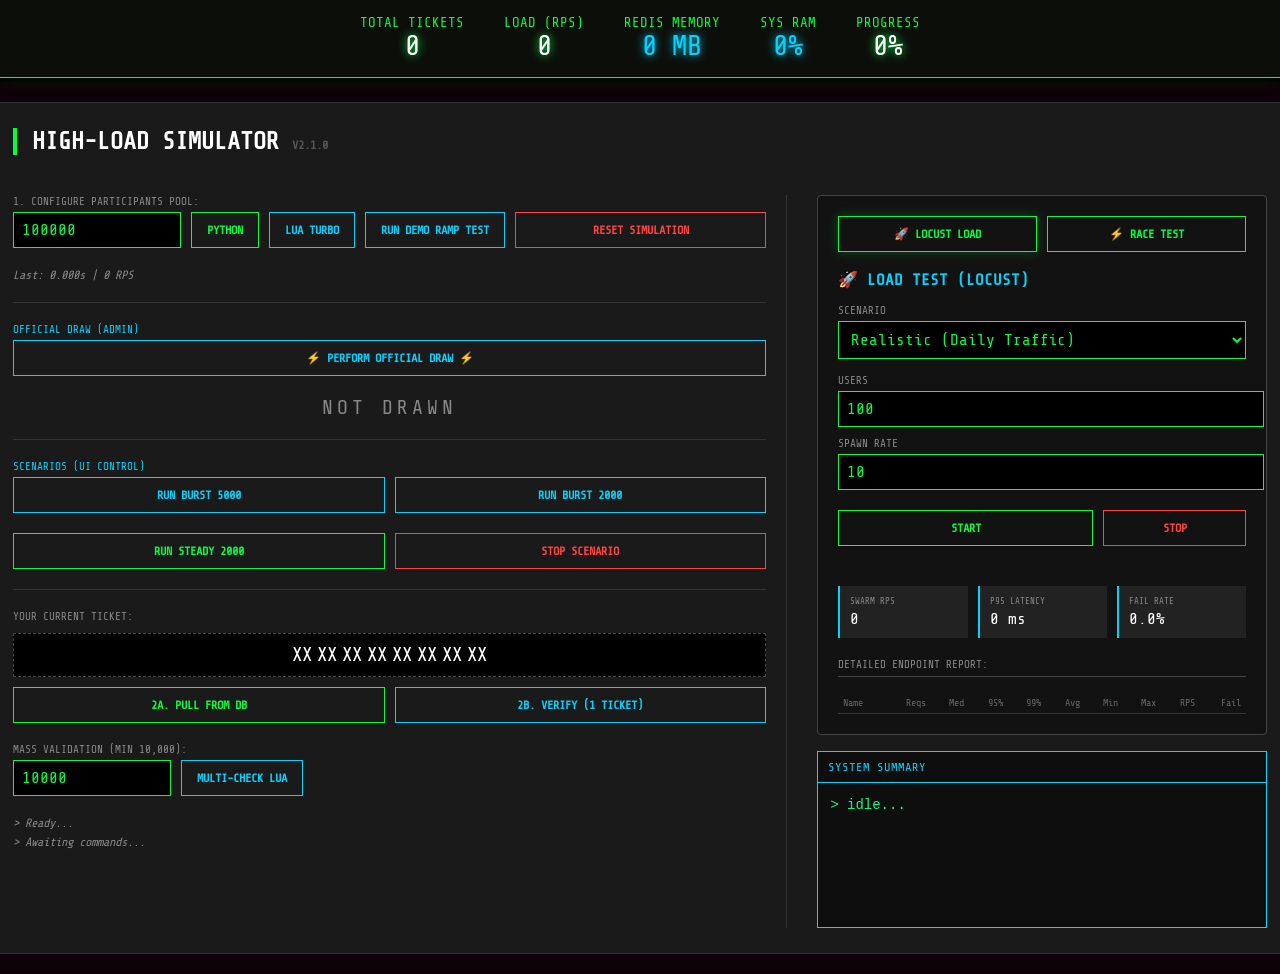
==== commit ca7d33e6: "feat: UI improvements, simulation flow and load scenario" ====
--- a/static/index.html
+++ b/static/index.html
@@ -31,6 +31,7 @@
         <button id="btn-gen-python">Python</button>
         <button id="btn-gen-lua" class="lua-btn">Lua Turbo</button>
         <button id="btnRunDemo" class="btn-cyan">Run Demo Ramp Test</button>
+        <button id="btn-clear" class="btn-danger flex-1">Reset Simulation</button>
       </div>
 
       <div id="benchmark-result" class="status-msg">
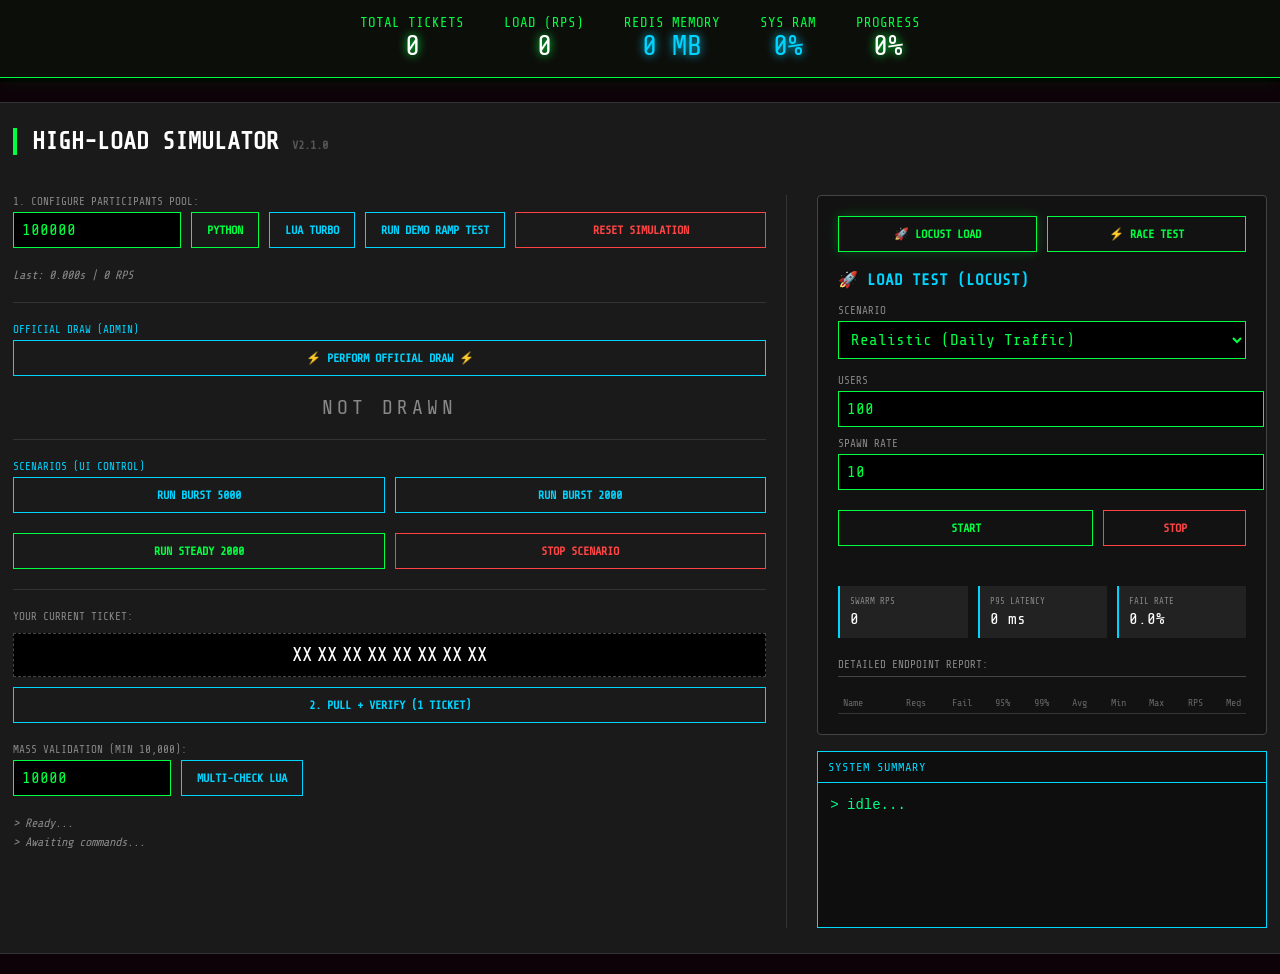
==== commit 9eec9006: "Merge ticket pull and verify into one UI action" ====
--- a/static/index.html
+++ b/static/index.html
@@ -74,8 +74,7 @@
       <div id="ticket-status" class="status-msg centered mb-10"></div>
 
       <div class="ticket-actions">
-        <button id="btn-pull" class="flex-1">2a. PULL FROM DB</button>
-        <button id="btn-verify" class="lua-btn flex-1">2b. VERIFY (1 TICKET)</button>
+        <button id="btn-pull-verify" class="lua-btn flex-1">2. PULL + VERIFY (1 TICKET)</button>
       </div>
 
       <label>MASS VALIDATION (MIN 10,000):</label>
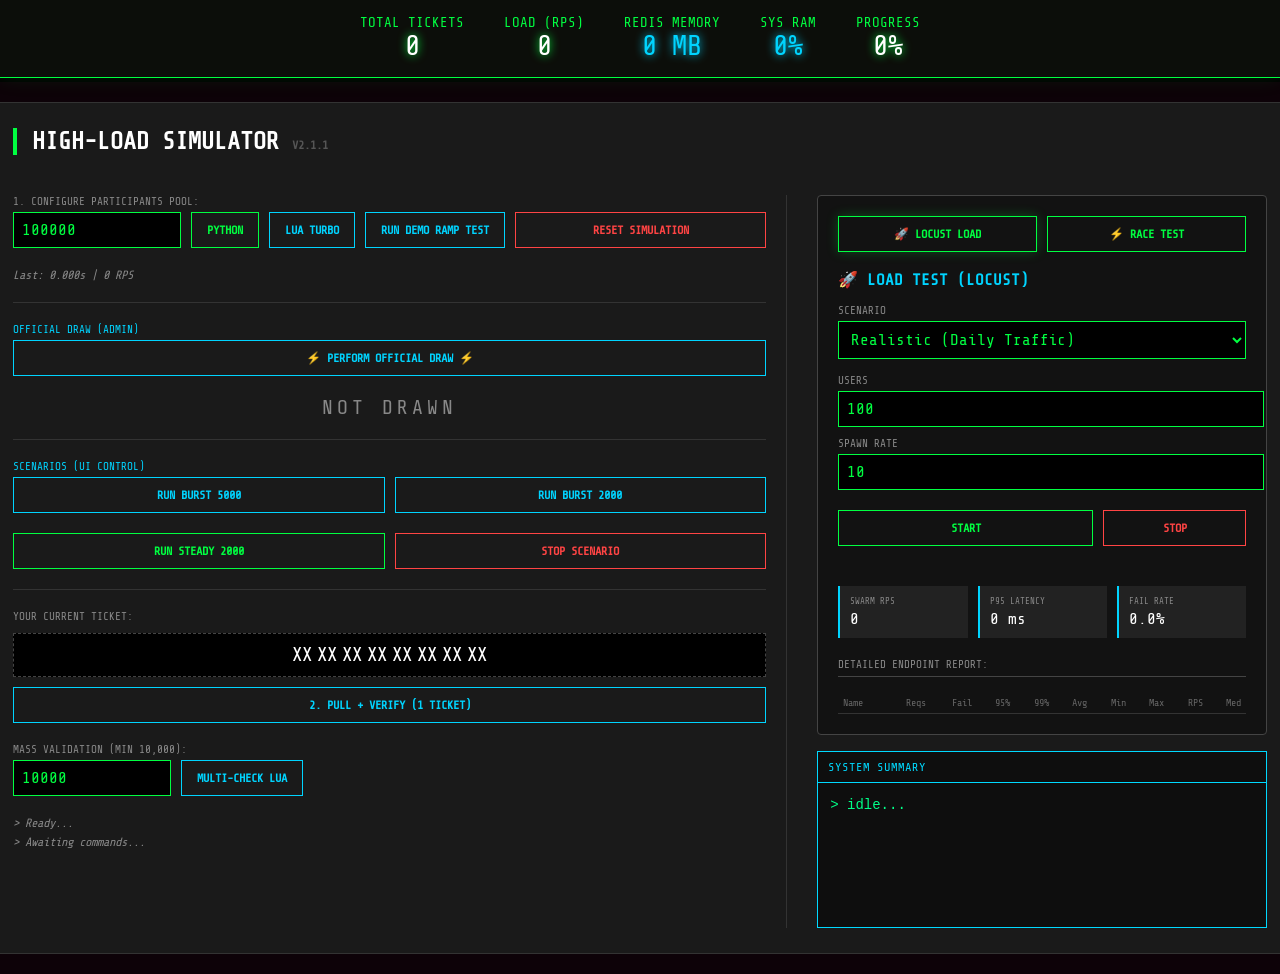
==== commit e514a0e3: "Force main.js cache bust to apply latest race UI updates" ====
--- a/static/index.html
+++ b/static/index.html
@@ -22,7 +22,7 @@
   </div>
 
   <div class="main-panel">
-    <h1>High-Load Simulator <small class="version-tag">v2.1.0</small></h1>
+    <h1>High-Load Simulator <small class="version-tag">v2.1.1</small></h1>
 
     <div class="generator-section">
       <label id="gen-label">1. CONFIGURE PARTICIPANTS POOL:</label>
@@ -91,6 +91,6 @@
     <div id="control-panel-slot"></div>
   </div>
 
-  <script type="module" src="/static/js/main.js"></script>
+  <script type="module" src="/static/js/main.js?v=2.1.1"></script>
 </body>
 </html>
